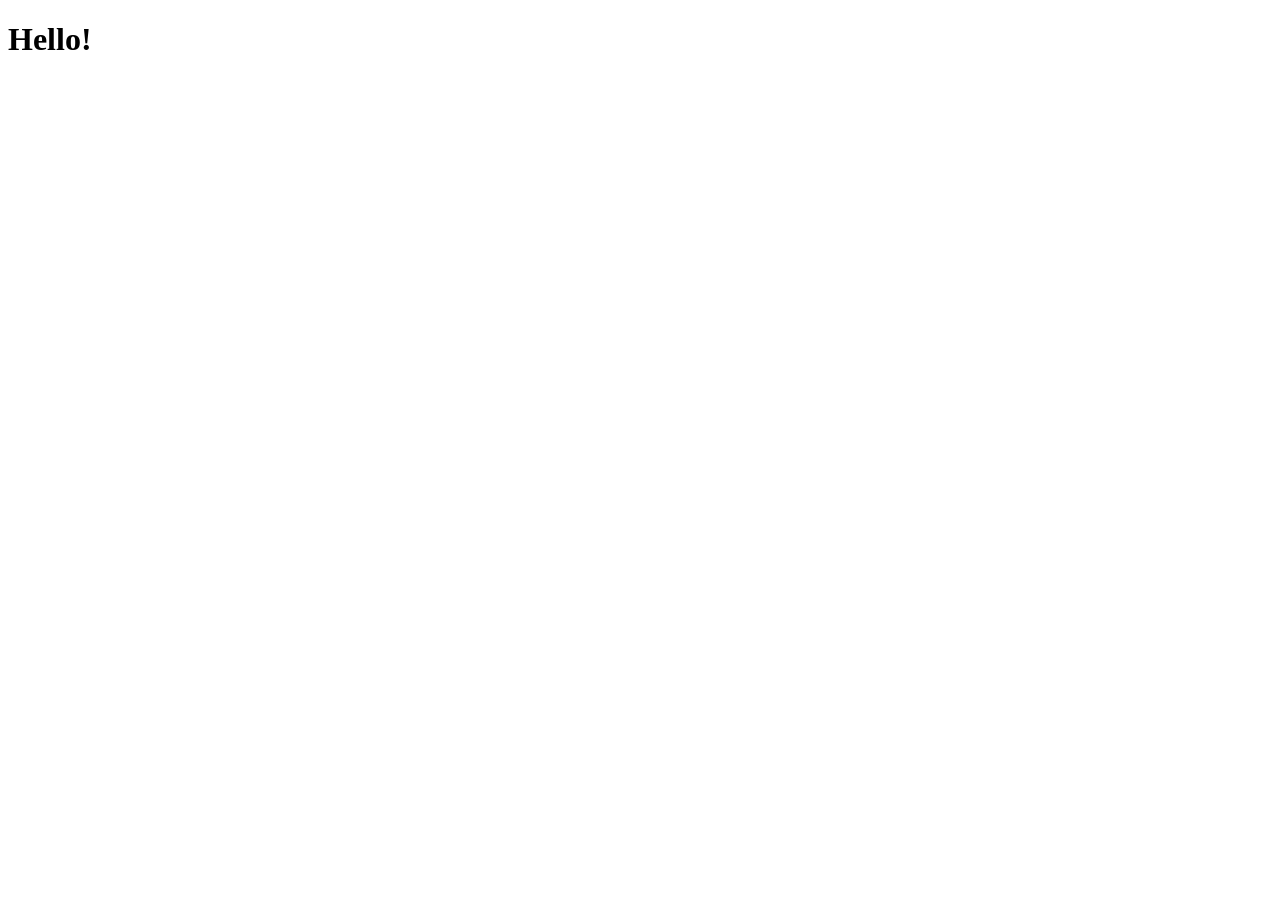
==== index.html @ 4cb87dba "First commit" ====
<!DOCTYPE html>
<html lang="en">
<head>
    <meta charset="UTF-8">
    <meta name="viewport" content="width=<device-width>, initial-scale=1.0">
    <title>Document</title>
</head>
<body>
    <h1>Hello!</h1>
</body>
</html>
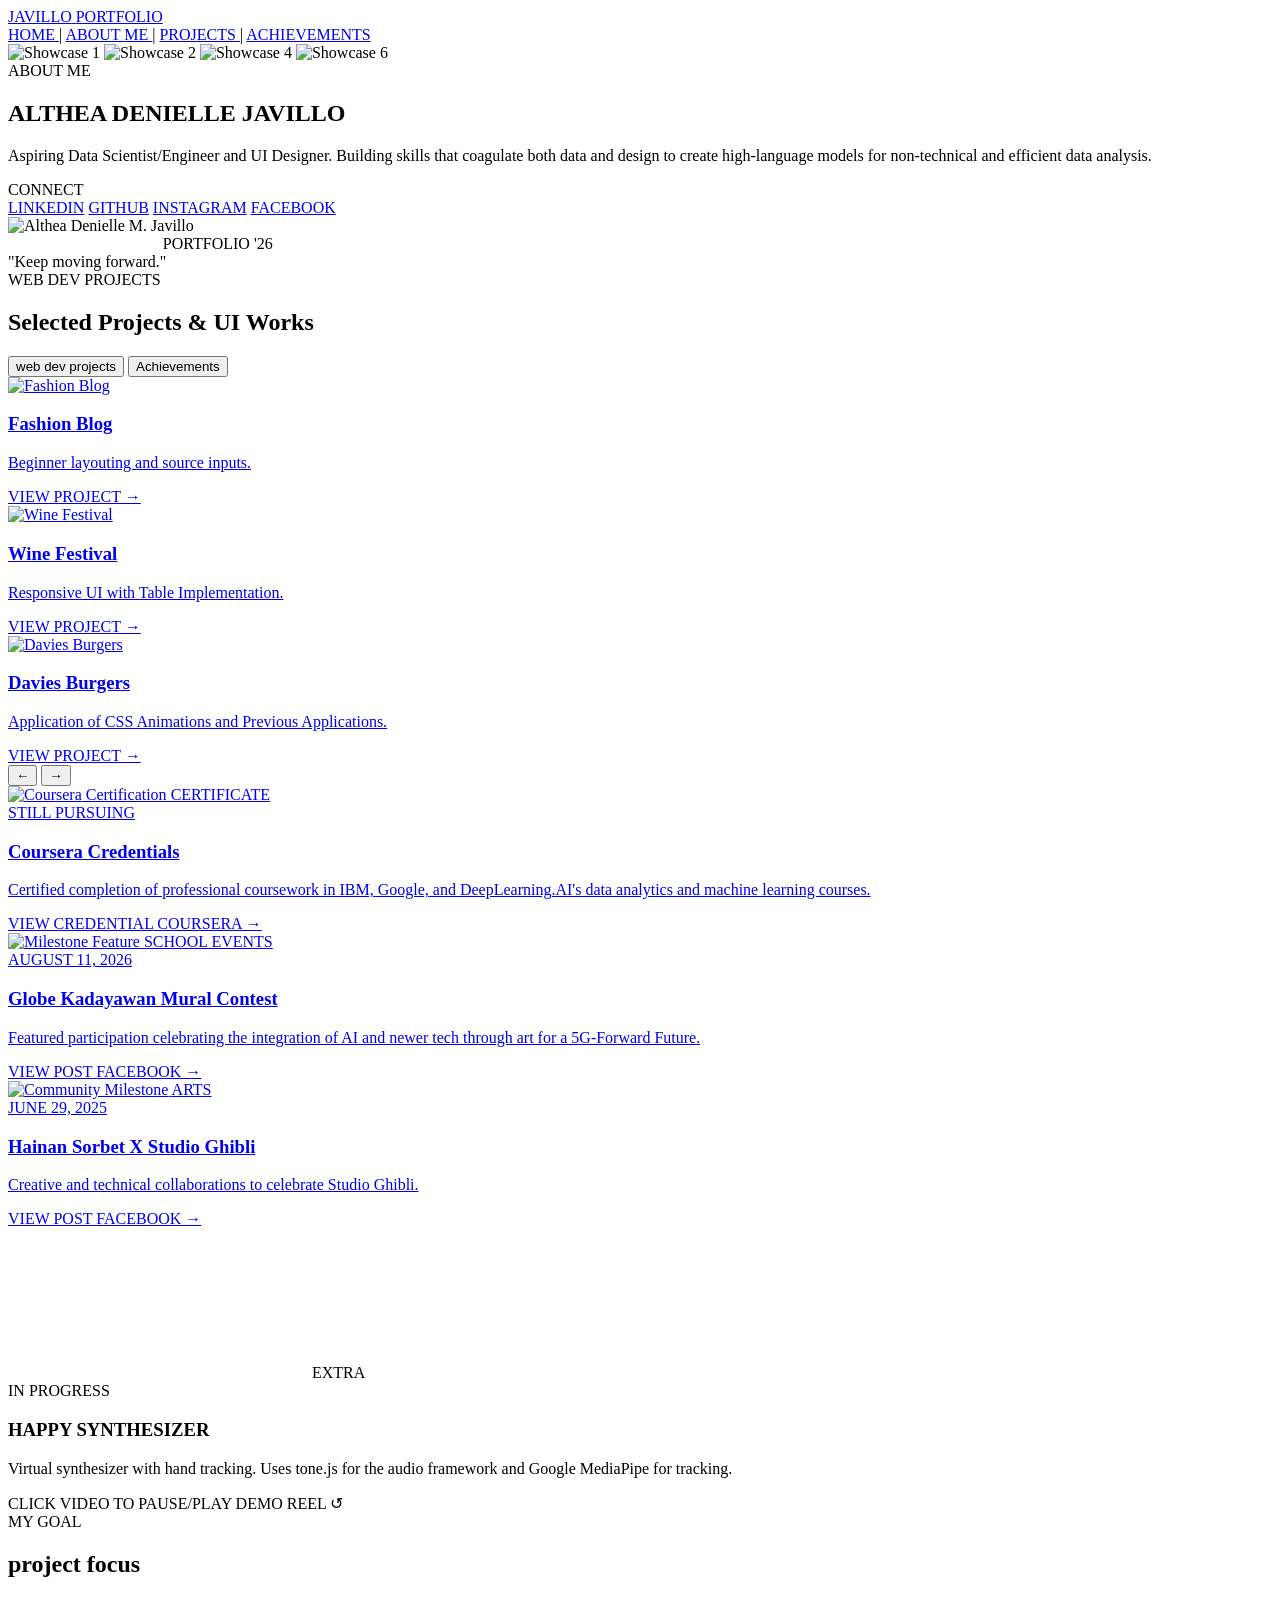
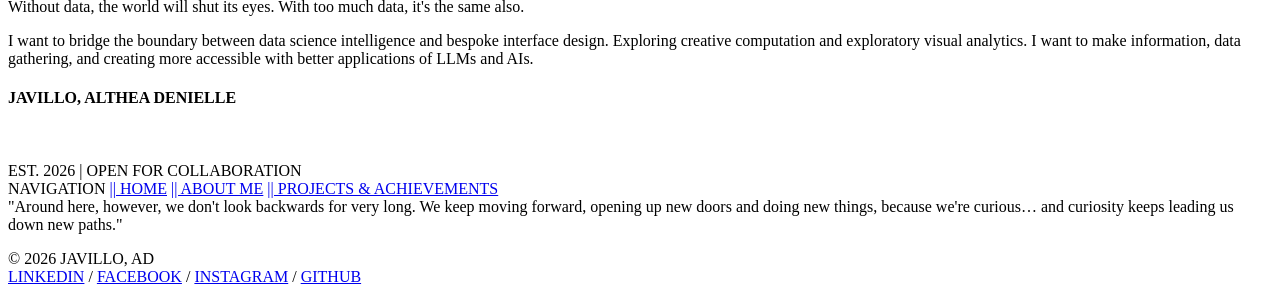
==== commit fb25845a: "Revise index.html for portfolio update Updated the HTML structure and content for the portfolio page" ====
--- a/index.html
+++ b/index.html
@@ -1,11 +1,326 @@
-<!DOCTYPE html>
+<!doctype html>
 <html lang="en">
-<head>
-    <meta charset="UTF-8">
-    <meta name="viewport" content="width=<device-width>, initial-scale=1.0">
-    <title>Document</title>
-</head>
-<body>
-    <h1>Hello!</h1>
-</body>
-</html>+  <head>
+    <meta charset="UTF-8" />
+    <meta name="viewport" content="width=device-width, initial-scale=1.0" />
+    <title>Javillo AD. | Portfolio</title>
+    <meta name="description" content="Portfolio of Althea Denielle M. Javillo — Aspiring Data Scientist and UI Designer." />
+    <link rel="preconnect" href="https://fonts.googleapis.com">
+    <link rel="preconnect" href="https://fonts.gstatic.com" crossorigin>
+    <link href="https://fonts.googleapis.com/css2?family=DM+Mono:wght@400;500&family=Micro+5+Charted&family=Plus+Jakarta+Sans:wght@400;600;700;800&family=Syne:wght@700;800&display=swap" rel="stylesheet">
+    <link rel="stylesheet" href="/style.css">
+  </head>
+  <body>
+    <!-- TOP HEADER -->
+    <header id="mainHeader" class="fixed-top">
+      <div class="header-container">
+        <a id="brandLogoLink" href="#" class="brand-logo" aria-label="Javillo Portfolio">
+          <span>JAVILLO</span>
+          <span class="brand-subtext"> PORTFOLIO </span>
+        </a>
+        <!--LINKS FOR EACH SECTION-->
+        <nav class="nav-pill" aria-label="Main Navigation">
+          <a href="#" class="nav-link-active"> HOME </a>
+          <span class="nav-divider">|</span>
+          <a href="#bentoSection" class="nav-link"> ABOUT ME </a>
+          <span class="nav-divider">|</span>
+          <a id="navProjectsLink" href="#featuredDrop" class="nav-link"> PROJECTS </a>
+          <span class="nav-divider">|</span>
+          <a id="navAchievementsLink" href="#featuredDrop" class="nav-link"> ACHIEVEMENTS </a>
+        </nav>
+      </div>
+    </header>
+
+    <main class="app-main">
+      <!-- FIRST SECTION SCROLL EFFECT -->
+      <section id="heroScrollContainer" class="hero-scroll-base">
+        <div class="sticky-stage">
+          <div class="centered-stage">
+            <div id="heroShoeWrapper" class="hero-shoe-inner">
+              <img src="images/img0.png" alt="Showcase 1" class="hero-shoe-image hero-shoe-image--visible" loading="eager" />
+              <img src="images/img2.jpg" alt="Showcase 2" class="hero-shoe-image hero-shoe-image--hidden" loading="eager" />
+              <img src="images/img4.jpg" alt="Showcase 4" class="hero-shoe-image hero-shoe-image--hidden" loading="eager" />
+              <img src="images/img6.jpg" alt="Showcase 6" class="hero-shoe-image hero-shoe-image--hidden" loading="eager" />
+            </div>
+          </div>
+        </div>
+      </section>
+
+      <!-- ABOUT ME SECTION DETAILS -->
+      <section id="bentoSection" class="section-base">
+        <div class="bento-grid">
+          <div class="bento-column bento-column-bordered">
+            <div class="bento-narrative-card">
+              <div>
+                <div class="bento-header-row">
+                  <span class="subcard-label"> ABOUT ME </span>
+                </div>
+                <h2 class="bento-heading">ALTHEA DENIELLE JAVILLO</h2>
+                <p class="bento-description">
+                  Aspiring Data Scientist/Engineer and UI Designer. Building skills that coagulate both data and design to create high-language models for non-technical and efficient data analysis.
+                </p>
+                <!--LINKS IN HERE-->
+                <div class="social-connect-strip">
+                  <span class="social-connect-label"> CONNECT </span>
+                  <div class="social-connect-buttons">
+                    <a href="https://www.linkedin.com/in/althea-denielle-m-javillo" target="_blank" rel="noopener noreferrer" class="social-btn">LINKEDIN</a>
+                    <a href="https://github.com/ajav-de" target="_blank" rel="noopener noreferrer" class="social-btn">GITHUB</a>
+                    <a href="https://www.instagram.com/aljavillo?igsi=aGx6NTZyOW84b3N4" target="_blank" rel="noopener noreferrer" class="social-btn">INSTAGRAM</a>
+                    <a href="https://www.facebook.com/alt.javillo/" target="_blank" rel="noopener noreferrer" class="social-btn">FACEBOOK</a>
+                  </div>
+                </div>
+              </div>
+            </div>
+          </div>
+          <!-- ABOUT ME SECTION PHOTO -->
+          <div class="bento-column">
+            <div class="editorial-shot">
+              <img src="images/img0.png" alt="Althea Denielle M. Javillo" class="editorial-img" loading="lazy" />
+              <div class="editorial-bottom-strip">
+                <span class="subcard-label" style="color: #fff;">JAVILLO // ARCHIVE</span>
+                <span class="editorial-edition-pill">PORTFOLIO '26</span>
+              </div>
+            </div>
+          </div>
+        </div>
+        <!--quote so that divider is not empty-->
+        <div class="section-footer-bar">
+          <span class="mantra-quote">"Keep moving forward."</span>
+        </div>
+      </section>
+
+      <!-- FEATURES PROJECTS, ACHIEVEMENTS, EXPERIENCES -->
+      <section id="featuredDrop" class="section-featured">
+        <div class="section-inner-container">
+          <div class="section-header-flex">
+            <div>
+              <span id="releaseBadge" class="subcard-label"> WEB DEV PROJECTS </span>
+              <h2 id="releaseHeading" class="section-title">Selected Projects & UI Works</h2>
+            </div>
+            <div class="section-actions-group">
+              <button id="reservePairBtn" class="shop-action-primary" aria-label="Web Dev Projects">web dev projects</button>
+              <button id="achievementsToggleBtn" class="achievements-toggle-btn" aria-label="Achievements">Achievements</button>
+            </div>
+          </div>
+
+          <!-- WEB DEV PROJECT CARDS -->
+           <!--FASHION BLOG-->
+          <div id="colorwaysDeck" class="product-cards-grid">
+            <a href="https://ajav-de.github.io/Activity/Fashion/fashionblog.html" target="_blank" rel="noopener noreferrer" class="product-card" aria-label="Fashion Blog">
+              <div class="product-media-box">
+                <img src="images/fashion.png" onerror="this.onerror=null;this.src='images/fashion.png'" alt="Fashion Blog" class="product-img" loading="lazy" />
+              </div>
+              <div class="product-info-flex">
+                <div>
+                  <h3 class="product-title">Fashion Blog</h3>
+                  <p class="product-meta">Beginner layouting and source inputs.</p>
+                </div>
+                <div class="product-price-box">
+                  <span class="price-member">VIEW PROJECT →</span>
+                </div>
+              </div>
+            </a>
+            <!--WINEFES-->
+            <a href="https://ajav-de.github.io/1.2-WineFes/" target="_blank" rel="noopener noreferrer" class="product-card" aria-label="Wine Festival">
+              <div class="product-media-box">
+                <img src="images/winefes.png" onerror="this.onerror=null;this.src='images/winefes.png'" alt="Wine Festival" class="product-img" loading="lazy" />
+              </div>
+              <div class="product-info-flex">
+                <div>
+                  <h3 class="product-title">Wine Festival</h3>
+                  <p class="product-meta">Responsive UI with Table Implementation.</p>
+                </div>
+                <div class="product-price-box">
+                  <span class="price-member">VIEW PROJECT →</span>
+                </div>
+              </div>
+            </a>
+            <!--DAVIES BURGERS-->
+            <a href="https://ajav-de.github.io/DaviesBurgers/" target="_blank" rel="noopener noreferrer" class="product-card" aria-label="Davies Burgers">
+              <div class="product-media-box">
+                <img src="images/burgers.png" onerror="this.onerror=null;this.src='/3.png'" alt="Davies Burgers" class="product-img" loading="lazy" />
+              </div>
+              <div class="product-info-flex">
+                <div>
+                  <h3 class="product-title">Davies Burgers</h3>
+                  <p class="product-meta">Application of CSS Animations and Previous Applications.</p>
+                </div>
+                <div class="product-price-box">
+                  <span class="price-member">VIEW PROJECT →</span>
+                </div>
+              </div>
+            </a>
+          </div>
+
+          <!-- ACHIEVEMENTS AND EXPERIENCES -->
+          <div id="achievementsDeck" class="achievements-deck-container hidden">
+            <!--ARROWHEAD PREVIOUS-->
+            <button id="achievePrevBtn" class="carousel-nav-btn carousel-prev-btn" aria-label="Previous">
+              ←
+            </button> 
+            <!--ARROWHEAD NEXT-->
+            <button id="achieveNextBtn" class="carousel-nav-btn carousel-next-btn" aria-label="Next">
+              →
+            </button>
+
+            <div class="achievements-viewport">
+              <div id="achievementsTrack" class="achievements-track">
+                
+                <!-- COURSERA NOTE: FIND ONLINE UPLOADER AND GET LINK TO UPLOAD MORE CERTS INSTEAD OF ONE-->
+                <a href="https://coursera.org/share/fabe6fddd33e7663065924f60509133e" target="_blank" rel="noopener noreferrer" class="achievement-card" aria-label="Coursera Certification">
+                  <div class="achievement-media">
+                    <img src="images/certificates.png" onerror="this.onerror=null;this.src='images/certificates.png'" alt="Coursera Certification" loading="lazy" />
+                    <span class="achievement-badge">CERTIFICATE</span>
+                  </div>
+                  <div class="achievement-details">
+                    <div class="achievement-meta-row">
+                      <span>STILL PURSUING</span>
+                    </div>
+                    <h3 class="achievement-title">Coursera Credentials</h3>
+                    <p class="achievement-desc">Certified completion of professional coursework in IBM, Google, and DeepLearning.AI's data analytics and machine learning courses.</p>
+                  </div>
+                  <div class="achievement-footer-flex">
+                    <span>VIEW CREDENTIAL</span>
+                    <span>COURSERA →</span>
+                  </div>
+                </a>
+
+                <!-- GLOBE KADAYAWAN EVENT -->
+                <a href="https://www.facebook.com/20531316728/posts/10154009990506729/" target="_blank" rel="noopener noreferrer" class="achievement-card" aria-label="Facebook Recognition Post">
+                  <div class="achievement-media">
+                    <img src="images/globe.jpg" onerror="this.onerror=null;this.src='images/globe.jpg'" alt="Milestone Feature" loading="lazy" />
+                    <span class="achievement-badge">SCHOOL EVENTS</span>
+                  </div>
+                  <div class="achievement-details">
+                    <div class="achievement-meta-row">
+                      <span>AUGUST 11, 2026</span>
+                    </div>
+                    <h3 class="achievement-title">Globe Kadayawan Mural Contest</h3>
+                    <p class="achievement-desc">Featured participation celebrating the integration of AI and newer tech through art for a 5G-Forward Future.</p>
+                  </div>
+                  <div class="achievement-footer-flex">
+                    <span>VIEW POST</span>
+                    <span>FACEBOOK →</span>
+                  </div>
+                </a>
+
+                <!-- EXTERNAL ORGS -->
+                <a href="https://www.facebook.com/20531316728/posts/10154009990506729/" target="_blank" rel="noopener noreferrer" class="achievement-card" aria-label="Facebook Milestone Event">
+                  <div class="achievement-media">
+                    <img src="images/club.jpg" onerror="this.onerror=null;this.src='images/club.jpg'" alt="Community Milestone" loading="lazy" />
+                    <span class="achievement-badge">ARTS</span>
+                  </div>
+                  <div class="achievement-details">
+                    <div class="achievement-meta-row">
+                      <span>JUNE 29, 2025</span>
+                    </div>
+                    <h3 class="achievement-title">Hainan Sorbet X Studio Ghibli</h3>
+                    <p class="achievement-desc">Creative and technical collaborations to celebrate Studio Ghibli.</p>
+                  </div>
+                  <div class="achievement-footer-flex">
+                    <span>VIEW POST</span>
+                    <span>FACEBOOK →</span>
+                  </div>
+                </a>
+
+                <!-- HAPPY SYNTHESIZER NO LINK ONLY VIDEO LOOP -->
+                <div class="achievement-card">
+                  <div class="achievement-media">
+                    <video autoplay loop muted playsinline onclick="this.paused?this.play():this.pause()" title="Click to Pause / Play">
+                      <source src="images/video.mp4" type="video/mp4">
+                    </video>
+                    <span class="achievement-badge">EXTRA</span>
+                  </div>
+                  <div class="achievement-details">
+                    <div class="achievement-meta-row">
+                      <span>IN PROGRESS</span>
+                    </div>
+                    <h3 class="achievement-title">HAPPY SYNTHESIZER</h3>
+                    <p class="achievement-desc">Virtual synthesizer with hand tracking. Uses tone.js for the audio framework and Google MediaPipe for tracking.</p>
+                  </div>
+                  <div class="achievement-footer-flex">
+                    <span>CLICK VIDEO TO PAUSE/PLAY</span>
+                    <span>DEMO REEL ↺</span>
+                  </div>
+                </div>
+
+              </div>
+            </div>
+
+            <div id="achieveDots" class="carousel-dots-wrap" aria-hidden="true"></div>
+          </div>
+        </div>
+      </section>
+
+      <!-- WHAT'S MY GOAL? -->
+      <section id="storySection" class="section-story">
+        <div class="story-grid">
+          <div>
+            <span class="subcard-label"> MY GOAL </span>
+            <h2 class="story-title">project focus</h2>
+          </div>
+          <div class="story-content">
+            <p>
+                Without data, the world will shut its eyes. With too much data, it's the same also.
+
+            </p>
+            <p>
+                I want to bridge the boundary between data science intelligence and bespoke interface design. Exploring creative computation and exploratory visual analytics. I want to make information, data gathering, and creating more accessible with better applications of LLMs and AIs.
+            </p>
+          </div>
+        </div>
+      </section>
+
+      <!-- FOOTER GRADIENT HUZZAH -->
+      <div class="pre-footer-gradient-wrap" aria-hidden="true">
+        <div id="footerGradientGlow" class="pre-footer-gradient-glow">
+          <div class="pre-footer-ambient-beams"></div>
+        </div>
+      </div>
+    </main>
+
+    <!-- FOOTER HUZZAH -->
+    <footer id="footerSection" class="footer-base">
+      <div class="footer-inner-container">
+        <div class="footer-middle-columns">
+          <div class="footer-col">
+            <h4 class="footer-brand-heading">JAVILLO, ALTHEA DENIELLE</h4>
+            <p class="subcard-text" style="color: rgba(255, 255, 255, 0.85);">
+              Data Science & UI Architecture Explorer
+            </p>
+            <span class="footer-col-label">EST. 2026 | OPEN FOR COLLABORATION</span>
+          </div>
+
+          <div class="footer-col">
+            <span class="footer-col-label"> NAVIGATION </span>
+            <a href="#" class="footer-nav-link">|| HOME</a>
+            <a href="#bentoSection" class="footer-nav-link">|| ABOUT ME</a>
+            <a href="#featuredDrop" class="footer-nav-link">|| PROJECTS & ACHIEVEMENTS</a>
+          </div>
+
+          <div class="footer-col">
+            <span class="footer-col-label">"Around here, however, we don't look backwards for very long. We keep moving forward, opening up new doors and doing new things, because we're curious… and curiosity keeps leading us down new paths."</span>
+            <p class="subcard-text" style="color: rgba(255, 255, 255, 0.85);">
+            </p>
+          </div>
+        </div>
+
+        <div class="footer-bottom-flex">
+          <div>© 2026 JAVILLO, AD</div>
+          <div class="footer-social-links">
+            <a href="https://www.linkedin.com/in/althea-denielle-m-javillo" target="_blank" rel="noopener noreferrer">LINKEDIN</a>
+            <span>/</span>
+            <a href="https://www.facebook.com/alt.javillo/" target="_blank" rel="noopener noreferrer">FACEBOOK</a>
+            <span>/</span>
+            <a href="https://www.instagram.com/aljavillo?igsi=aGx6NTZyOW84b3N4" target="_blank" rel="noopener noreferrer">INSTAGRAM</a>
+            <span>/</span>
+            <a href="https://github.com/ajav-de" target="_blank" rel="noopener noreferrer">GITHUB</a>
+          </div>
+        </div>
+      </div>
+    </footer>
+
+    <div id="globalToast" class="toast-hidden" role="status" aria-live="polite"></div>
+    <script type="module" src="/main.js"></script>
+  </body>
+</html>
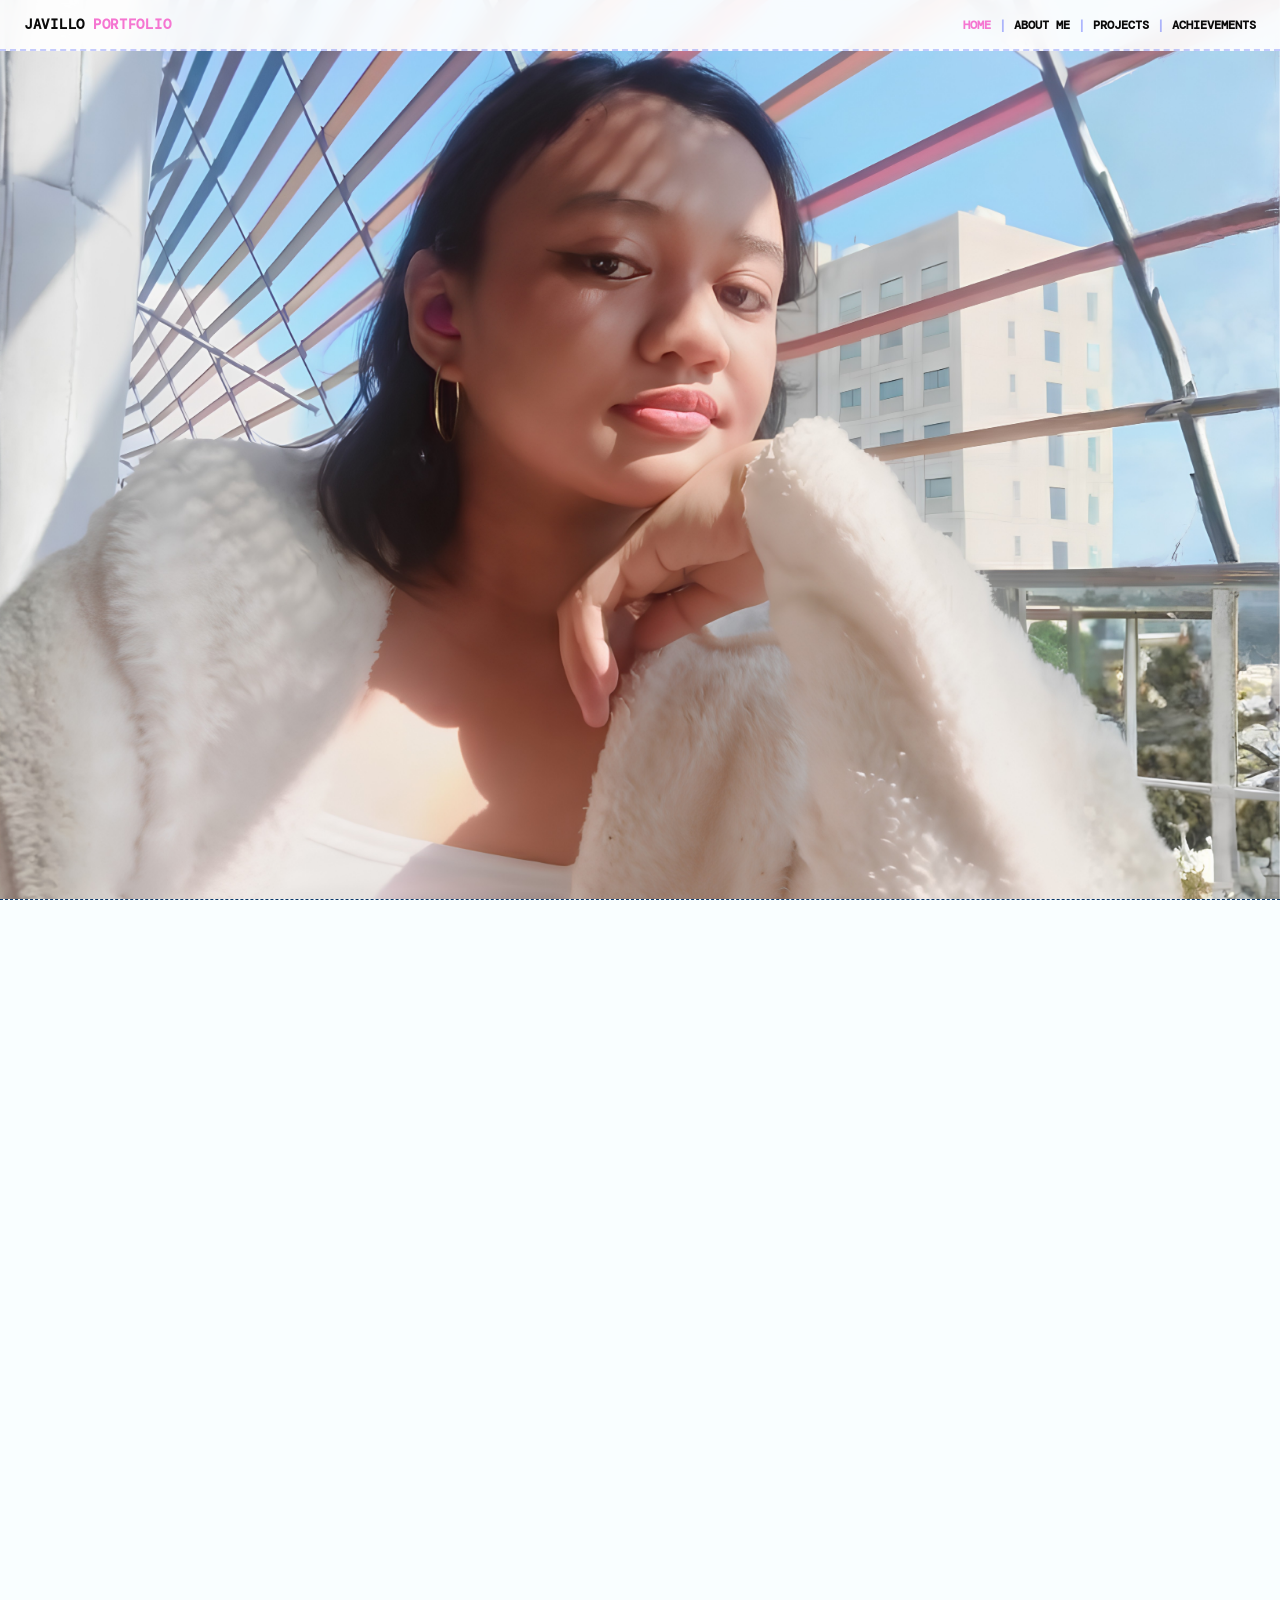
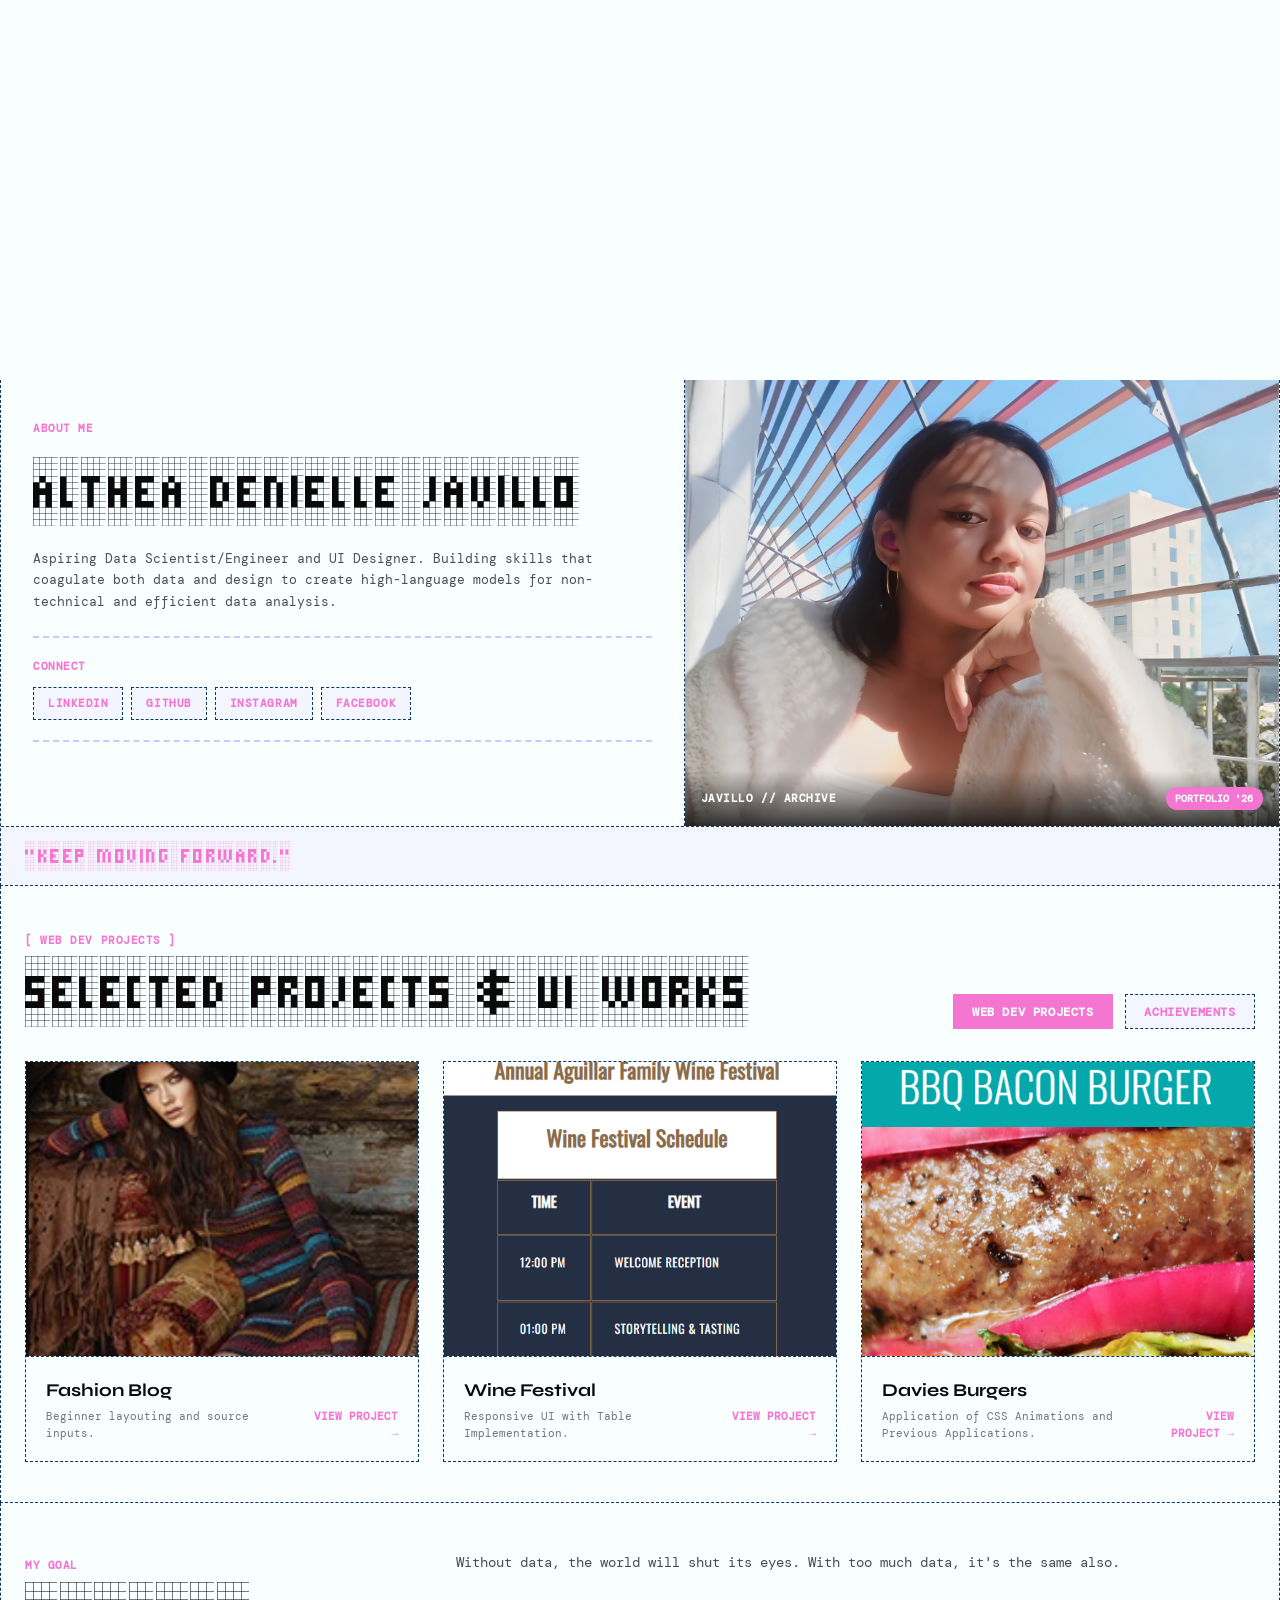
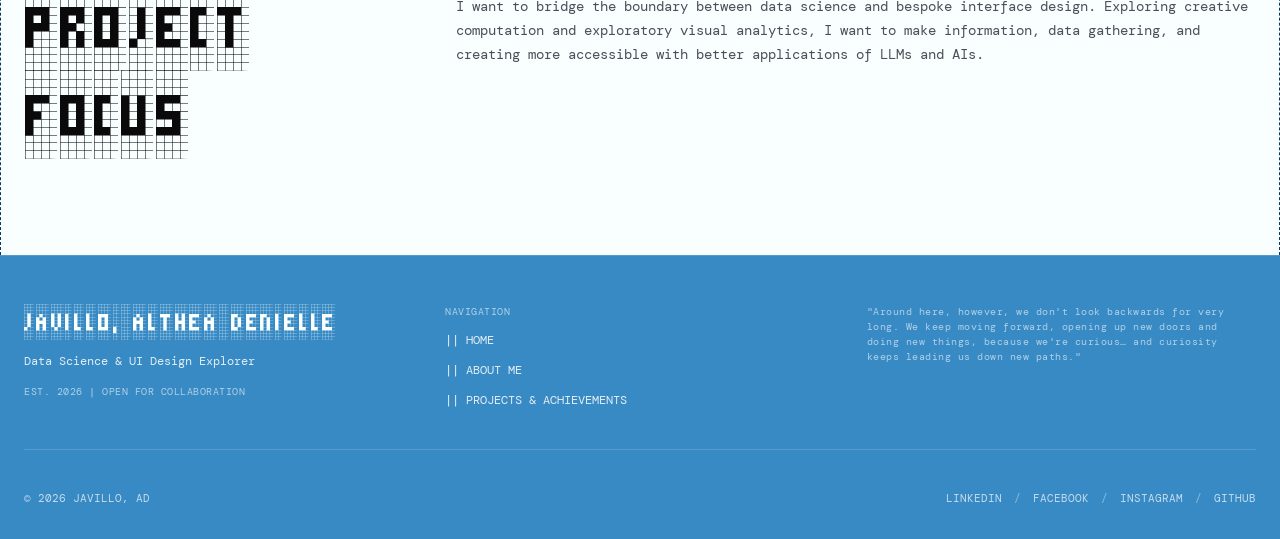
==== commit bb4f5dc0: "Update text in index.html for clarity and consistency" ====
--- a/index.html
+++ b/index.html
@@ -262,10 +262,9 @@
           <div class="story-content">
             <p>
                 Without data, the world will shut its eyes. With too much data, it's the same also.
-
             </p>
             <p>
-                I want to bridge the boundary between data science intelligence and bespoke interface design. Exploring creative computation and exploratory visual analytics. I want to make information, data gathering, and creating more accessible with better applications of LLMs and AIs.
+                I want to bridge the boundary between data science and bespoke interface design. Exploring creative computation and exploratory visual analytics, I want to make information, data gathering, and creating more accessible with better applications of LLMs and AIs.
             </p>
           </div>
         </div>
@@ -286,7 +285,7 @@
           <div class="footer-col">
             <h4 class="footer-brand-heading">JAVILLO, ALTHEA DENIELLE</h4>
             <p class="subcard-text" style="color: rgba(255, 255, 255, 0.85);">
-              Data Science & UI Architecture Explorer
+              Data Science & UI Design Explorer
             </p>
             <span class="footer-col-label">EST. 2026 | OPEN FOR COLLABORATION</span>
           </div>
--- a/style.css
+++ b/style.css
@@ -0,0 +1,941 @@
+@import url('https://fonts.googleapis.com/css2?family=Micro+5+Charted&display=swap');
+
+/*some colors i will have to rename*/
+:root {
+  --blue: #f576d1;
+  --blue-dark: #1575b9d7;
+  --blue-light: #f4f6ff;
+  --blue-glow: #742bfb;
+  --black: #0a0a0a;
+  --white: #f9feff;
+  --gray-100: #f8f9fa;
+  --gray-200: #e9ecef;
+  --gray-600: #6c757d;
+  --gray-700: #495057;
+  --border-dashed: 1px dashed #093768;
+  --border-dashed-muted: 2px dashed rgba(31, 53, 249, 0.25);
+  --font-sans: 'Plus Jakarta Sans', system-ui, -apple-system, sans-serif;
+  --font-mono: 'DM Mono', monospace;
+  --font-display: 'Syne', sans-serif;
+  --font-charted: 'Micro 5 Charted', sans-serif;
+}
+
+*, *::before, *::after {
+  box-sizing: border-box;
+  margin: 0;
+  padding: 0;
+}
+
+html {
+  scroll-behavior: smooth;
+  font-size: 16px;
+  background-color: var(--white);
+  color: var(--black);
+  font-family: var(--font-sans);
+}
+
+body {
+  overflow-x: hidden;
+  line-height: 1.5;
+  background-color: var(--white);
+}
+
+img, video {
+  max-width: 100%;
+  display: block;
+}
+
+a {
+  color: inherit;
+  text-decoration: none;
+}
+
+/* HEADERRRRRR */
+.fixed-top {
+  position: fixed;
+  top: 0;
+  left: 0;
+  width: 100%;
+  z-index: 50;
+  transition: all 0.3s ease;
+  background: rgba(255, 255, 255, 0.92);
+  backdrop-filter: blur(10px);
+  border-bottom: var(--border-dashed-muted);
+}
+
+.header-scrolled {
+  box-shadow: 0 4px 20px rgba(31, 53, 249, 0.08);
+}
+
+.header-container {
+  max-width: 1400px;
+  margin: 0 auto;
+  padding: 0.875rem 1.5rem;
+  display: flex;
+  justify-content: space-between;
+  align-items: center;
+}
+
+.brand-logo {
+  display: flex;
+  align-items: center;
+  gap: 0.5rem;
+  font-family: var(--font-mono);
+  font-weight: 700;
+  font-size: 0.875rem;
+  letter-spacing: 0.05em;
+  color: var(--black);
+}
+
+.brand-subtext {
+  color: var(--blue);
+}
+
+.nav-pill {
+  display: flex;
+  align-items: center;
+  gap: 0.5rem;
+  font-family: var(--font-mono);
+  font-size: 0.75rem;
+  font-weight: 600;
+  background: transparent;
+  padding: 0;
+  border-radius: 0;
+  border: none;
+}
+
+.nav-link, .nav-link-active {
+  transition: color 0.2s;
+}
+
+.nav-link:hover, .nav-link-active {
+  color: var(--blue);
+}
+
+.nav-divider {
+  color: rgba(31, 53, 249, 0.35);
+}
+
+/* SCROLL MAIN SECTION */
+.hero-scroll-base {
+  height: 220vh;
+  position: relative;
+  background: var(--white);
+  width: 100%;
+}
+
+.sticky-stage {
+  position: sticky;
+  top: 0;
+  height: 100vh;
+  width: 100%;
+  display: flex;
+  align-items: center;
+  justify-content: center;
+  overflow: hidden;
+  border-bottom: var(--border-dashed);
+}
+
+.centered-stage {
+  position: relative;
+  width: 100%;
+  max-width: 100%;
+  height: 100%;
+  display: flex;
+  align-items: center;
+  justify-content: center;
+}
+
+.hero-shoe-inner {
+  position: relative;
+  width: 100%;
+  height: 100%;
+  transition: transform 0.1s ease-out;
+}
+
+.hero-shoe-image {
+  position: absolute;
+  inset: 0;
+  width: 100%;
+  height: 100%;
+  object-fit: cover;
+  object-position: center;
+  transition: opacity 0.15s ease-out;
+  pointer-events: none;
+}
+
+.hero-shoe-image--visible { opacity: 1; visibility: visible; }
+.hero-shoe-image--hidden { opacity: 0; visibility: hidden; }
+
+/* ABOUT ME SECTION */
+.section-base {
+  max-width: 1400px;
+  margin: 0 auto;
+  border-left: var(--border-dashed);
+  border-right: var(--border-dashed);
+  border-bottom: var(--border-dashed);
+}
+
+.bento-grid {
+  display: flex;
+  flex-direction: column;
+}
+
+@media (min-width: 768px) {
+  .bento-grid {
+    display: grid;
+    grid-template-columns: 1.15fr 1fr;
+  }
+}
+
+.bento-column {
+  position: relative;
+}
+
+.bento-column-bordered {
+  border-bottom: var(--border-dashed);
+}
+
+@media (min-width: 768px) {
+  .bento-column-bordered {
+    border-bottom: none;
+    border-right: var(--border-dashed);
+  }
+}
+
+.bento-narrative-card {
+  padding: 2.5rem 2rem;
+  height: 100%;
+  display: flex;
+  flex-direction: column;
+  justify-content: space-between;
+  gap: 2rem;
+  background: var(--white);
+}
+
+.bento-header-row {
+  display: flex;
+  justify-content: space-between;
+  align-items: center;
+  margin-bottom: 1.25rem;
+}
+
+.subcard-label {
+  font-family: var(--font-mono);
+  font-size: 0.6875rem;
+  font-weight: 700;
+  color: var(--blue);
+  letter-spacing: 0.05em;
+  text-transform: uppercase;
+}
+
+.subcard-meta {
+  font-family: var(--font-mono);
+  font-size: 0.6875rem;
+  color: var(--gray-600);
+}
+
+.bento-heading {
+  font-family: var(--font-charted);
+  font-size: clamp(2.75rem, 6vw, 4.25rem);
+  font-weight: 400;
+  line-height: 1.05;
+  margin-bottom: 1.25rem;
+  color: var(--black);
+  text-transform: uppercase;
+  letter-spacing: 0.03em;
+}
+
+.bento-description {
+  font-family: var(--font-mono);
+  font-size: 0.8125rem;
+  color: var(--gray-700);
+  line-height: 1.65;
+  margin-bottom: 1.5rem;
+}
+
+.social-connect-strip {
+  display: flex;
+  flex-direction: column;
+  gap: 0.75rem;
+  padding: 1.25rem 0;
+  border-top: var(--border-dashed-muted);
+  border-bottom: var(--border-dashed-muted);
+}
+
+.social-connect-label {
+  font-family: var(--font-mono);
+  font-size: 0.6875rem;
+  font-weight: 700;
+  color: var(--blue);
+  letter-spacing: 0.05em;
+}
+
+.social-connect-buttons {
+  display: flex;
+  flex-wrap: wrap;
+  gap: 0.5rem;
+}
+
+.social-btn {
+  display: inline-flex;
+  align-items: center;
+  justify-content: center;
+  padding: 0.45rem 0.875rem;
+  background: var(--blue-light);
+  border: var(--border-dashed);
+  color: var(--blue);
+  font-family: var(--font-mono);
+  font-size: 0.6875rem;
+  font-weight: 700;
+  letter-spacing: 0.05em;
+  transition: all 0.2s ease;
+}
+
+.social-btn:hover {
+  background: var(--blue);
+  color: var(--white);
+  transform: translateY(-2px);
+  box-shadow: 0 4px 12px rgba(31, 53, 249, 0.25);
+}
+
+.explore-work-link {
+  color: var(--blue);
+  text-decoration: underline;
+}
+
+.editorial-shot {
+  position: relative;
+  height: 100%;
+  min-height: 420px;
+  overflow: hidden;
+  background: var(--blue-light);
+}
+
+.editorial-img {
+  width: 100%;
+  height: 100%;
+  object-fit: cover;
+  display: block;
+}
+
+
+.editorial-bottom-strip {
+  position: absolute;
+  bottom: 0;
+  left: 0;
+  right: 0;
+  padding: 1rem;
+  display: flex;
+  justify-content: space-between;
+  align-items: center;
+  background: linear-gradient(180deg, transparent 0%, rgba(10, 10, 10, 0.8) 100%);
+}
+
+.editorial-edition-pill {
+  font-family: var(--font-mono);
+  font-size: 0.625rem;
+  font-weight: 700;
+  background: var(--blue);
+  color: var(--white);
+  padding: 0.25rem 0.6rem;
+  border-radius: 9999px;
+}
+
+.section-footer-bar {
+  display: flex;
+  flex-wrap: wrap;
+  justify-content: space-between;
+  align-items: center;
+  padding: 0.875rem 1.5rem;
+  background: var(--blue-light);
+  border-top: var(--border-dashed);
+  font-family: var(--font-mono);
+  font-size: 0.6875rem;
+  color: var(--gray-600);
+  gap: 0.5rem;
+}
+
+.mantra-quote {
+  font-family: var(--font-charted);
+  font-size: 1.875rem;
+  font-weight: 400;
+  color: var(--blue);
+  letter-spacing: 0.05em;
+  text-transform: uppercase;
+  line-height: 1;
+}
+
+/* PROJECTS AND ACHIEVEMENTS AND EXPERIENCES */
+.section-featured {
+  max-width: 1400px;
+  margin: 0 auto;
+  border-left: var(--border-dashed);
+  border-right: var(--border-dashed);
+  border-bottom: var(--border-dashed);
+  padding: 2.5rem 1.5rem;
+}
+
+.section-inner-container {
+  max-width: 100%;
+}
+
+.section-header-flex {
+  display: flex;
+  flex-direction: column;
+  gap: 1.25rem;
+  margin-bottom: 2rem;
+}
+
+@media (min-width: 640px) {
+  .section-header-flex {
+    flex-direction: row;
+    justify-content: space-between;
+    align-items: flex-end;
+  }
+}
+
+.section-title {
+  font-family: var(--font-charted);
+  font-size: clamp(2.75rem, 5.5vw, 4.5rem);
+  font-weight: 400;
+  text-transform: uppercase;
+  color: var(--black);
+  line-height: 1.05;
+  letter-spacing: 0.03em;
+  margin-top: 0.35rem;
+}
+
+.section-actions-group {
+  display: flex;
+  align-items: center;
+  gap: 0.75rem;
+}
+
+.shop-action-primary, .achievements-toggle-btn {
+  padding: 0.55rem 1.15rem;
+  font-family: var(--font-mono);
+  font-size: 0.75rem;
+  font-weight: 700;
+  text-transform: uppercase;
+  letter-spacing: 0.05em;
+  cursor: pointer;
+  transition: all 0.2s ease;
+}
+
+.shop-action-primary {
+  background: var(--blue);
+  color: var(--white);
+  border: 1px solid var(--blue);
+}
+
+.shop-action-primary.inactive {
+  background: var(--blue-light);
+  color: var(--blue);
+  border: var(--border-dashed);
+}
+
+.shop-action-primary.inactive:hover,
+.shop-action-primary.active {
+  background: var(--blue);
+  color: var(--white);
+  border-style: solid;
+}
+
+.achievements-toggle-btn {
+  background: var(--blue-light);
+  color: var(--blue);
+  border: var(--border-dashed);
+}
+
+.achievements-toggle-btn:hover,
+.achievements-toggle-btn.active {
+  background: var(--blue);
+  color: var(--white);
+  border: 1px solid var(--blue);
+}
+
+/* Projects Cards Grid */
+.product-cards-grid {
+  display: grid;
+  grid-template-columns: 1fr;
+  gap: 1.5rem;
+}
+
+@media (min-width: 640px) {
+  .product-cards-grid {
+    grid-template-columns: repeat(2, 1fr);
+  }
+}
+
+@media (min-width: 1024px) {
+  .product-cards-grid {
+    grid-template-columns: repeat(3, 1fr);
+  }
+}
+
+.product-card {
+  display: flex;
+  flex-direction: column;
+  background: var(--white);
+  border: var(--border-dashed);
+  overflow: hidden;
+  transition: transform 0.2s ease, box-shadow 0.2s ease;
+}
+
+.product-card:hover {
+  transform: translateY(-4px);
+  box-shadow: 0 8px 24px rgba(31, 53, 249, 0.12);
+}
+
+.product-media-box {
+  width: 100%;
+  aspect-ratio: 4 / 3;
+  background: var(--blue-light);
+  overflow: hidden;
+}
+
+.product-img {
+  width: 100%;
+  height: 100%;
+  object-fit: cover;
+  transition: transform 0.3s ease;
+}
+
+.product-card:hover .product-img {
+  transform: scale(1.04);
+}
+
+.product-info-flex {
+  padding: 1.25rem;
+  display: flex;
+  justify-content: space-between;
+  align-items: flex-end;
+  border-top: var(--border-dashed);
+  gap: 0.75rem;
+}
+
+.product-title {
+  font-family: var(--font-display);
+  font-size: 1.125rem;
+  font-weight: 700;
+  margin-bottom: 0.25rem;
+}
+
+.product-meta {
+  font-family: var(--font-mono);
+  font-size: 0.6875rem;
+  color: var(--gray-600);
+}
+
+.product-price-box {
+  text-align: right;
+  display: flex;
+  flex-direction: column;
+  gap: 0.2rem;
+}
+
+.price-member {
+  font-family: var(--font-mono);
+  font-weight: 700;
+  font-size: 0.6875rem;
+  color: var(--blue);
+}
+
+/* ACHIEVEMENTS CARDS */
+.achievements-deck-container {
+  position: relative;
+  padding: 0 1rem;
+}
+
+.achievements-deck-container.hidden {
+  display: none;
+}
+
+.carousel-nav-btn {
+  position: absolute;
+  top: 40%;
+  transform: translateY(-50%);
+  width: 2.75rem;
+  height: 2.75rem;
+  background: var(--white);
+  border: var(--border-dashed);
+  color: var(--blue);
+  display: flex;
+  align-items: center;
+  justify-content: center;
+  cursor: pointer;
+  z-index: 10;
+  transition: all 0.2s ease;
+}
+
+.carousel-nav-btn:hover {
+  background: var(--blue);
+  color: var(--white);
+}
+
+.carousel-prev-btn { left: -0.5rem; }
+.carousel-next-btn { right: -0.5rem; }
+
+.achievements-viewport {
+  overflow: hidden;
+  width: 100%;
+}
+
+.achievements-track {
+  display: flex;
+  gap: 1.5rem;
+  transition: transform 0.4s cubic-bezier(0.16, 1, 0.3, 1);
+  cursor: grab;
+}
+
+.achievements-track:active {
+  cursor: grabbing;
+}
+
+.achievement-card {
+  flex: 0 0 100%;
+  background: var(--white);
+  border: var(--border-dashed);
+  overflow: hidden;
+  display: flex;
+  flex-direction: column;
+  transition: transform 0.2s ease, box-shadow 0.2s ease;
+  text-decoration: none;
+  color: inherit;
+}
+
+.achievement-card:hover {
+  transform: translateY(-4px);
+  box-shadow: 0 8px 24px rgba(31, 53, 249, 0.12);
+}
+
+@media (min-width: 640px) {
+  .achievement-card {
+    flex: 0 0 calc((100% - 1.5rem) / 2);
+  }
+}
+
+@media (min-width: 1024px) {
+  .achievement-card {
+    flex: 0 0 calc((100% - 3rem) / 3);
+  }
+}
+
+.achievement-media {
+  position: relative;
+  width: 100%;
+  aspect-ratio: 16 / 10;
+  background: var(--blue-light);
+  overflow: hidden;
+}
+
+.achievement-media img,
+.achievement-media video {
+  width: 100%;
+  height: 100%;
+  object-fit: cover;
+  display: block;
+}
+
+.achievement-media video {
+  cursor: pointer;
+}
+
+.achievement-badge {
+  position: absolute;
+  top: 0.75rem;
+  right: 0.75rem;
+  background: var(--blue);
+  color: var(--white);
+  font-family: var(--font-mono);
+  font-size: 0.625rem;
+  font-weight: 700;
+  padding: 0.25rem 0.5rem;
+  letter-spacing: 0.05em;
+  z-index: 2;
+}
+
+.achievement-details {
+  padding: 1.25rem;
+  flex: 1;
+  display: flex;
+  flex-direction: column;
+  gap: 0.5rem;
+}
+
+.achievement-meta-row {
+  display: flex;
+  justify-content: space-between;
+  font-family: var(--font-mono);
+  font-size: 0.625rem;
+  color: var(--gray-600);
+}
+
+.achievement-title {
+  font-family: var(--font-display);
+  font-size: 1.0625rem;
+  font-weight: 700;
+  line-height: 1.2;
+}
+
+.achievement-desc {
+  font-family: var(--font-mono);
+  font-size: 0.6875rem;
+  color: var(--gray-700);
+  line-height: 1.5;
+}
+
+.achievement-footer-flex {
+  padding: 0.875rem 1.25rem;
+  background: var(--blue-light);
+  border-top: var(--border-dashed);
+  display: flex;
+  justify-content: space-between;
+  align-items: center;
+  font-family: var(--font-mono);
+  font-size: 0.625rem;
+  font-weight: 700;
+  color: var(--blue);
+}
+
+.carousel-dots-wrap {
+  display: flex;
+  justify-content: center;
+  gap: 0.5rem;
+  margin-top: 1.5rem;
+}
+
+.carousel-dot {
+  width: 0.5rem;
+  height: 0.5rem;
+  border-radius: 9999px;
+  background: var(--gray-200);
+  border: none;
+  cursor: pointer;
+  transition: all 0.2s ease;
+}
+
+.carousel-dot.active {
+  background: var(--blue);
+  width: 1.5rem;
+}
+
+/* EXTRA THE GOAL */
+.section-story {
+  max-width: 1400px;
+  margin: 0 auto;
+  border-left: var(--border-dashed);
+  border-right: var(--border-dashed);
+  padding: 3rem 1.5rem 6rem;
+  background: var(--white);
+}
+
+.story-grid {
+  display: grid;
+  grid-template-columns: 1fr;
+  gap: 2rem;
+}
+
+@media (min-width: 768px) {
+  .story-grid {
+    grid-template-columns: 1fr 2fr;
+  }
+}
+
+.story-title {
+  font-family: var(--font-charted);
+  font-size: clamp(3rem, 7vw, 5.5rem);
+  font-weight: 400;
+  text-transform: uppercase;
+  line-height: 1;
+  letter-spacing: 0.03em;
+  margin-top: 0.5rem;
+}
+
+.story-content {
+  display: flex;
+  flex-direction: column;
+  gap: 1.25rem;
+  font-family: var(--font-mono);
+  font-size: 0.875rem;
+  line-height: 1.7;
+  color: var(--gray-700);
+}
+
+/* GRADIENTS */
+.pre-footer-gradient-wrap {
+  position: relative;
+  height: 380px;
+  margin-top: -380px;
+  overflow: hidden;
+  pointer-events: none;
+  z-index: 25;
+}
+
+.pre-footer-gradient-glow {
+  position: absolute;
+  inset: 0;
+  background: linear-gradient(180deg, 
+    rgba(22, 36, 181, 0) 0%, 
+    rgba(31, 53, 249, 0.06) 20%, 
+    rgba(31, 122, 249, 0.65) 45%, 
+    rgba(19, 106, 164, 0.85) 100%, 
+    var(--blue-dark) 100%
+  );
+  opacity: 0;
+  transform: translateY(20px);
+  transition: opacity 0.4s ease-out, transform 0.4s cubic-bezier(0.16, 1, 0.3, 1);
+}
+
+.pre-footer-gradient-glow.glow-active {
+  opacity: 1;
+  transform: translateY(0);
+}
+
+.pre-footer-ambient-beams {
+  position: absolute;
+  inset: -30% -20% -10% -20%;
+  background: radial-gradient(ellipse at 50% 100%, rgba(12, 82, 129, 0.85) 0%, rgba(31, 176, 249, 0.45) 40%, rgba(31, 53, 249, 0.1) 70%, transparent 85%);
+  filter: blur(45px);
+  opacity: 0;
+  transition: opacity 0.5s ease;
+}
+
+.pre-footer-gradient-glow.glow-active .pre-footer-ambient-beams {
+  opacity: 0.9;
+  animation: beamShimmer 6s ease infinite alternate;
+}
+
+@keyframes beamShimmer {
+  0% { transform: scale(1) translateY(0); }
+  100% { transform: scale(1.08) translateY(-10px); }
+}
+
+/* FOOTER */
+.footer-base {
+  background: var(--blue-dark);
+  color: var(--white);
+  position: relative;
+  z-index: 30;
+  border-top: 1px solid rgba(255, 255, 255, 0.15);
+}
+
+.footer-inner-container {
+  max-width: 1400px;
+  margin: 0 auto;
+  padding: 3rem 1.5rem 2rem;
+}
+
+.footer-middle-columns {
+  display: grid;
+  grid-template-columns: 1fr;
+  gap: 2rem;
+  margin-bottom: 2.5rem;
+  padding-bottom: 2.5rem;
+  border-bottom: 1px solid rgba(255, 255, 255, 0.15);
+}
+
+@media (min-width: 768px) {
+  .footer-middle-columns {
+    grid-template-columns: repeat(3, 1fr);
+  }
+}
+
+.footer-col {
+  display: flex;
+  flex-direction: column;
+  gap: 0.75rem;
+}
+
+.footer-brand-heading {
+  font-family: var(--font-charted);
+  font-size: 2.25rem;
+  font-weight: 400;
+  letter-spacing: 0.05em;
+  line-height: 1;
+}
+
+.subcard-text {
+  font-family: var(--font-mono);
+  font-size: 0.75rem;
+  line-height: 1.6;
+}
+
+.footer-col-label {
+  font-family: var(--font-mono);
+  font-size: 0.625rem;
+  color: rgba(255, 255, 255, 0.6);
+  letter-spacing: 0.05em;
+}
+
+.footer-nav-link {
+  font-family: var(--font-mono);
+  font-size: 0.75rem;
+  color: rgba(255, 255, 255, 0.85);
+  transition: color 0.2s;
+}
+
+.footer-nav-link:hover {
+  color: var(--white);
+  text-decoration: underline;
+}
+
+.footer-bottom-flex {
+  display: flex;
+  flex-direction: column;
+  gap: 1rem;
+  font-family: var(--font-mono);
+  font-size: 0.6875rem;
+  color: rgba(255, 255, 255, 0.7);
+}
+
+@media (min-width: 640px) {
+  .footer-bottom-flex {
+    flex-direction: row;
+    justify-content: space-between;
+    align-items: center;
+  }
+}
+
+.footer-social-links {
+  display: flex;
+  align-items: center;
+  gap: 0.75rem;
+}
+
+.footer-social-links a:hover {
+  color: var(--white);
+  text-decoration: underline;
+}
+
+.footer-social-links span {
+  color: rgba(255, 255, 255, 0.4);
+}
+
+/* ADDITIONAL :POPUPS */
+#globalToast {
+  position: fixed;
+  bottom: 1.5rem;
+  right: 1.5rem;
+  padding: 0.65rem 1.25rem;
+  background: var(--black);
+  color: var(--white);
+  font-family: var(--font-mono);
+  font-size: 0.75rem;
+  font-weight: 700;
+  border-left: 3px solid var(--blue);
+  z-index: 100;
+  transition: opacity 0.25s, transform 0.25s;
+  pointer-events: none;
+}
+
+.toast-hidden {
+  opacity: 0;
+  transform: translateY(12px);
+}
+
+.toast-visible {
+  opacity: 1;
+  transform: translateY(0);
+}
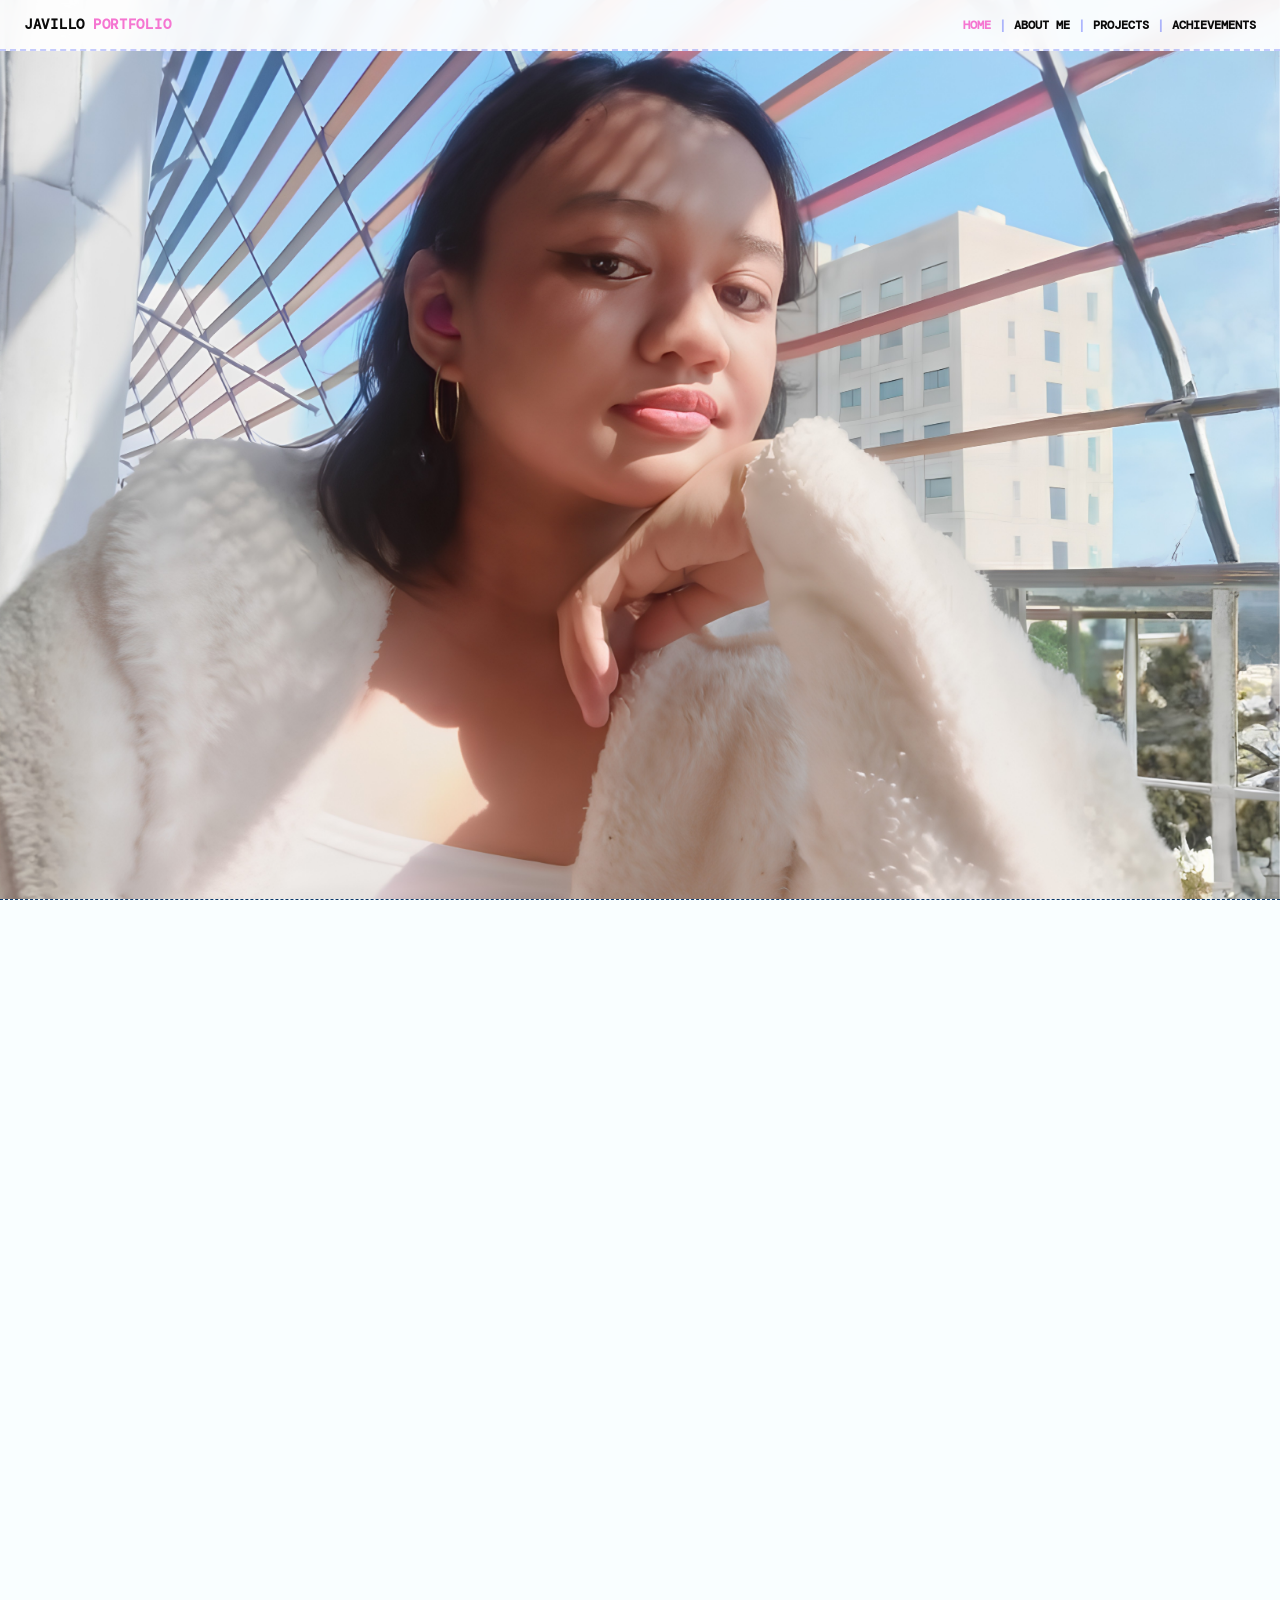
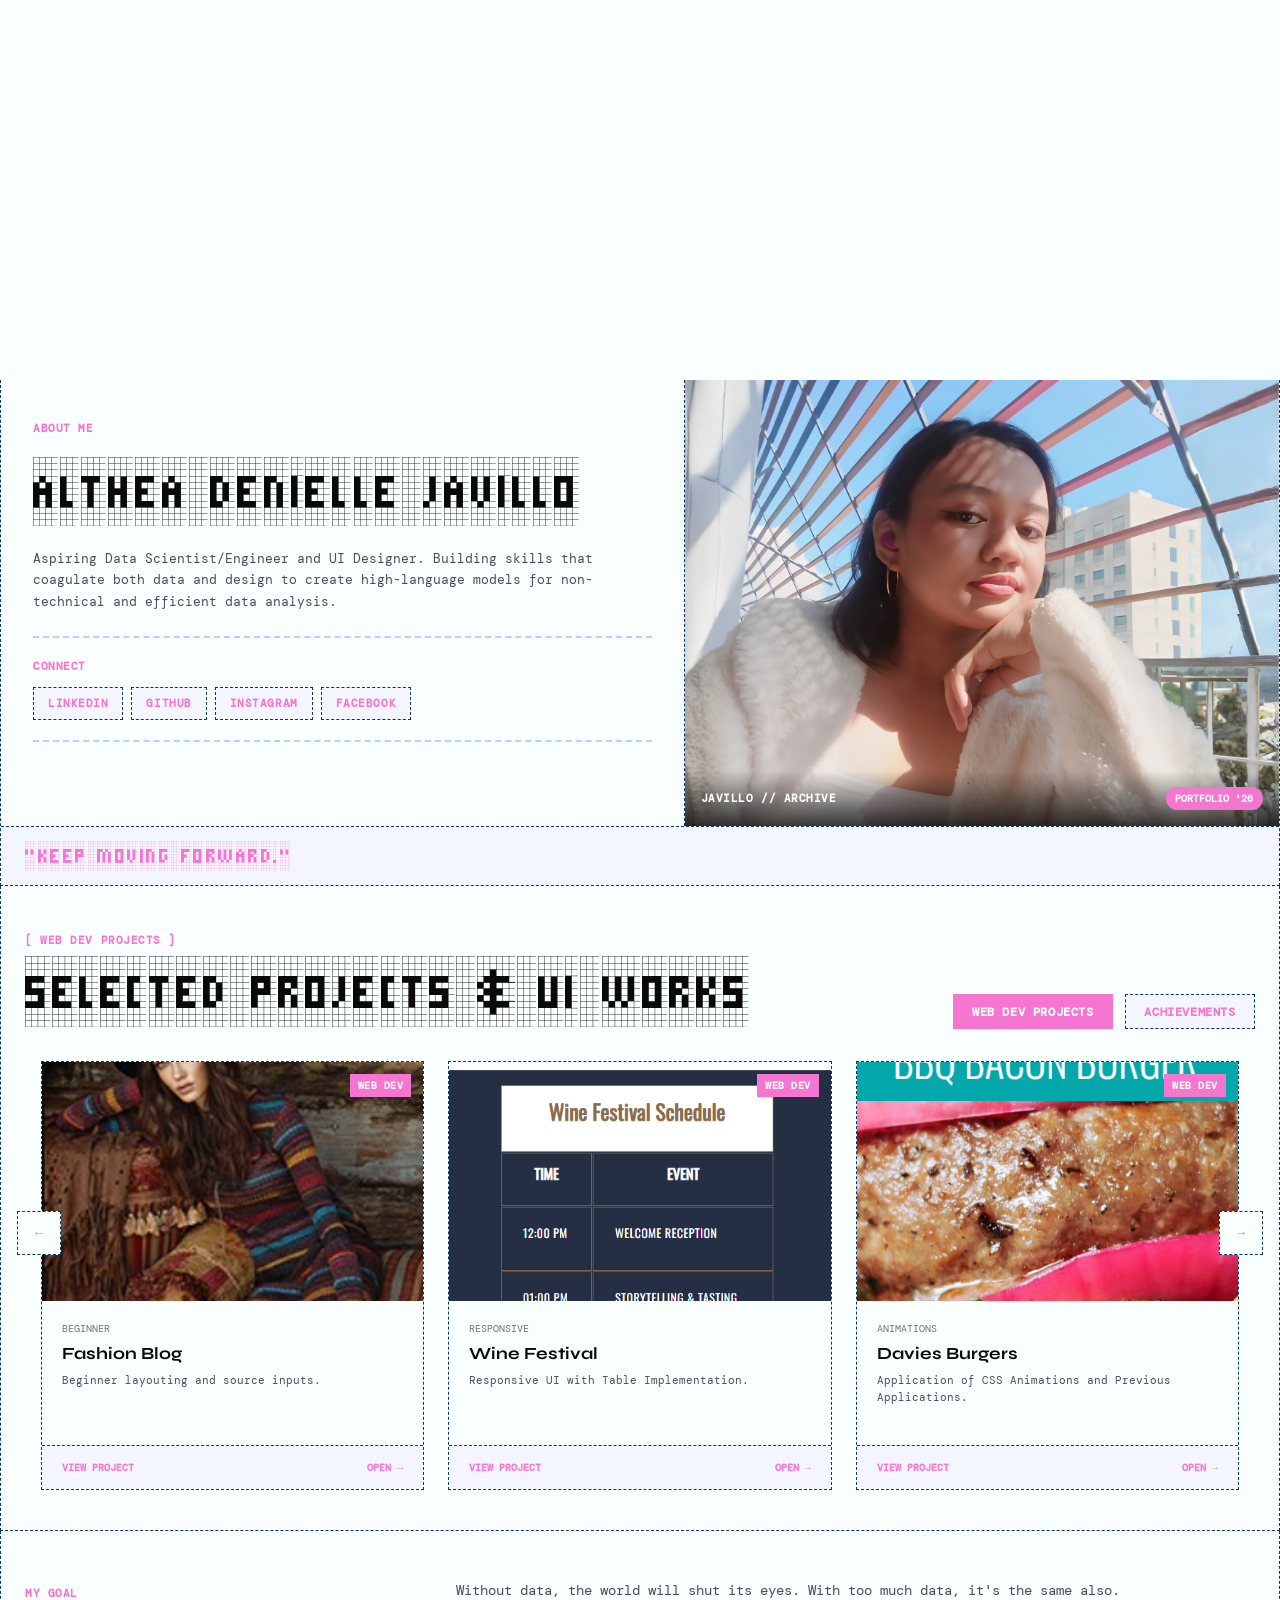
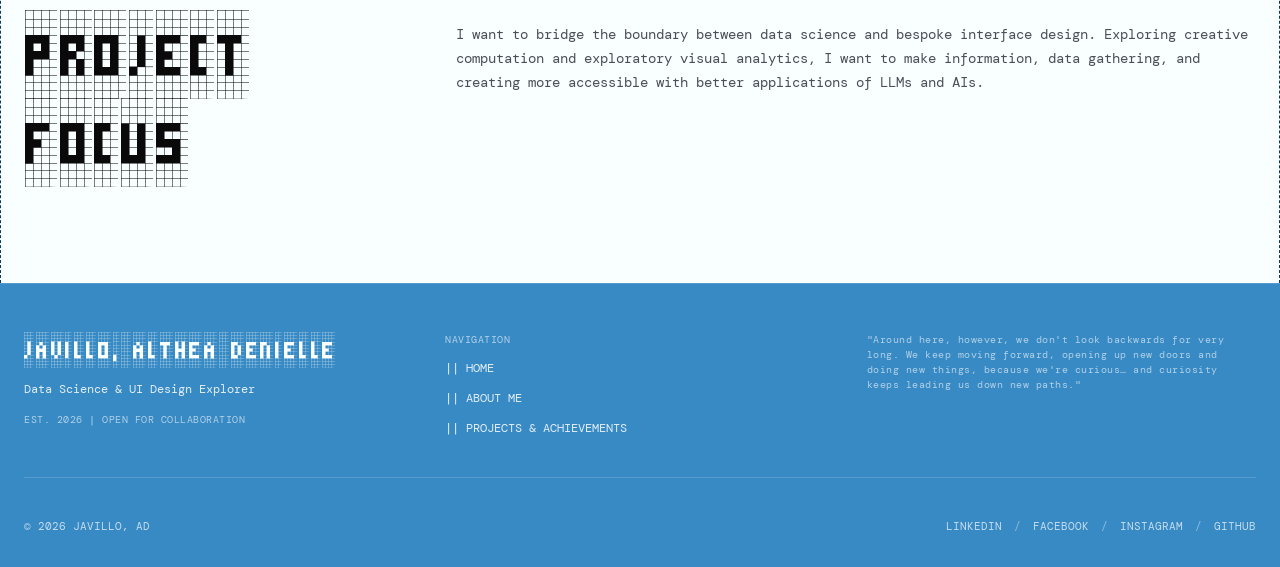
==== commit d2fe5a09: "Refactor project cards to achievement cards" ====
--- a/index.html
+++ b/index.html
@@ -3,8 +3,9 @@
   <head>
     <meta charset="UTF-8" />
     <meta name="viewport" content="width=device-width, initial-scale=1.0" />
-    <title>Javillo AD. | Portfolio</title>
-    <meta name="description" content="Portfolio of Althea Denielle M. Javillo — Aspiring Data Scientist and UI Designer." />
+    <title>Javillo AD | Portfolio</title>
+    <meta name="description" content="Portfolio of Althea Denielle M. Javillo | Aspiring Data Scientist and UI Designer." />
+    <link rel="icon" type="image/x-icon" href="images/icon.png">
     <link rel="preconnect" href="https://fonts.googleapis.com">
     <link rel="preconnect" href="https://fonts.gstatic.com" crossorigin>
     <link href="https://fonts.googleapis.com/css2?family=DM+Mono:wght@400;500&family=Micro+5+Charted&family=Plus+Jakarta+Sans:wght@400;600;700;800&family=Syne:wght@700;800&display=swap" rel="stylesheet">
@@ -103,53 +104,104 @@
             </div>
           </div>
 
-          <!-- WEB DEV PROJECT CARDS -->
-           <!--FASHION BLOG-->
-          <div id="colorwaysDeck" class="product-cards-grid">
-            <a href="https://ajav-de.github.io/Activity/Fashion/fashionblog.html" target="_blank" rel="noopener noreferrer" class="product-card" aria-label="Fashion Blog">
-              <div class="product-media-box">
-                <img src="images/fashion.png" onerror="this.onerror=null;this.src='images/fashion.png'" alt="Fashion Blog" class="product-img" loading="lazy" />
-              </div>
-              <div class="product-info-flex">
-                <div>
-                  <h3 class="product-title">Fashion Blog</h3>
-                  <p class="product-meta">Beginner layouting and source inputs.</p>
-                </div>
-                <div class="product-price-box">
-                  <span class="price-member">VIEW PROJECT →</span>
-                </div>
-              </div>
-            </a>
-            <!--WINEFES-->
-            <a href="https://ajav-de.github.io/1.2-WineFes/" target="_blank" rel="noopener noreferrer" class="product-card" aria-label="Wine Festival">
-              <div class="product-media-box">
-                <img src="images/winefes.png" onerror="this.onerror=null;this.src='images/winefes.png'" alt="Wine Festival" class="product-img" loading="lazy" />
-              </div>
-              <div class="product-info-flex">
-                <div>
-                  <h3 class="product-title">Wine Festival</h3>
-                  <p class="product-meta">Responsive UI with Table Implementation.</p>
-                </div>
-                <div class="product-price-box">
-                  <span class="price-member">VIEW PROJECT →</span>
-                </div>
-              </div>
-            </a>
-            <!--DAVIES BURGERS-->
-            <a href="https://ajav-de.github.io/DaviesBurgers/" target="_blank" rel="noopener noreferrer" class="product-card" aria-label="Davies Burgers">
-              <div class="product-media-box">
-                <img src="images/burgers.png" onerror="this.onerror=null;this.src='/3.png'" alt="Davies Burgers" class="product-img" loading="lazy" />
-              </div>
-              <div class="product-info-flex">
-                <div>
-                  <h3 class="product-title">Davies Burgers</h3>
-                  <p class="product-meta">Application of CSS Animations and Previous Applications.</p>
-                </div>
-                <div class="product-price-box">
-                  <span class="price-member">VIEW PROJECT →</span>
-                </div>
-              </div>
-            </a>
+        <!-- WEB DEV PROJECT CARDS -->
+        <div id="colorwaysDeck" class="achievements-deck-container">
+          <button id="projectsPrevBtn" class="carousel-nav-btn carousel-prev-btn" aria-label="Previous Project">
+            ←
+          </button>
+          <button id="projectsNextBtn" class="carousel-nav-btn carousel-next-btn" aria-label="Next Project">
+            →
+          </button>
+
+          <div class="achievements-viewport">
+            <div id="projectsTrack" class="achievements-track">
+
+              <!-- FASHION BLOG -->
+              <a href="https://ajav-de.github.io/Activity/Fashion/fashionblog.html" target="_blank"
+                rel="noopener noreferrer" class="achievement-card" aria-label="Fashion Blog">
+                <div class="achievement-media">
+                  <img src="images/fashion.png" onerror="this.onerror=null;this.src='images/fashion.png'"
+                    alt="Fashion Blog" loading="lazy" />
+                  <span class="achievement-badge">WEB DEV</span>
+                </div>
+                <div class="achievement-details">
+                  <div class="achievement-meta-row">
+                    <span>BEGINNER</span>
+                  </div>
+                  <h3 class="achievement-title">Fashion Blog</h3>
+                  <p class="achievement-desc">Beginner layouting and source inputs.</p>
+                </div>
+                <div class="achievement-footer-flex">
+                  <span>VIEW PROJECT</span>
+                  <span>OPEN →</span>
+                </div>
+              </a>
+
+              <!-- WINEFES -->
+              <a href="https://ajav-de.github.io/1.2-WineFes/" target="_blank" rel="noopener noreferrer"
+                class="achievement-card" aria-label="Wine Festival">
+                <div class="achievement-media">
+                  <img src="images/winefes.png" onerror="this.onerror=null;this.src='images/winefes.png'"
+                    alt="Wine Festival" loading="lazy" />
+                  <span class="achievement-badge">WEB DEV</span>
+                </div>
+                <div class="achievement-details">
+                  <div class="achievement-meta-row">
+                    <span>RESPONSIVE</span>
+                  </div>
+                  <h3 class="achievement-title">Wine Festival</h3>
+                  <p class="achievement-desc">Responsive UI with Table Implementation.</p>
+                </div>
+                <div class="achievement-footer-flex">
+                  <span>VIEW PROJECT</span>
+                  <span>OPEN →</span>
+                </div>
+              </a>
+
+              <!-- DAVIES BURGERS -->
+              <a href="https://ajav-de.github.io/DaviesBurgers/" target="_blank" rel="noopener noreferrer"
+                class="achievement-card" aria-label="Davies Burgers">
+                <div class="achievement-media">
+                  <img src="images/burgers.png" onerror="this.onerror=null;this.src='/3.png'" alt="Davies Burgers"
+                    loading="lazy" />
+                  <span class="achievement-badge">WEB DEV</span>
+                </div>
+                <div class="achievement-details">
+                  <div class="achievement-meta-row">
+                    <span>ANIMATIONS</span>
+                  </div>
+                  <h3 class="achievement-title">Davies Burgers</h3>
+                  <p class="achievement-desc">Application of CSS Animations and Previous Applications.</p>
+                </div>
+                <div class="achievement-footer-flex">
+                  <span>VIEW PROJECT</span>
+                  <span>OPEN →</span>
+                </div>
+              </a>
+
+              <!-- MARKDOWN CONVERTER -->
+              <a href="markdown.html" target="_blank" rel="noopener noreferrer" class="achievement-card"
+                aria-label="Markdown to HTML Converter">
+                <div class="achievement-media">
+                  <img src="images/markdown.png" onerror="this.onerror=null;this.src='images/markdown.png'"
+                    alt="Markdown to HTML Converter" loading="lazy" />
+                  <span class="achievement-badge">WEB TOOL</span>
+                </div>
+                <div class="achievement-details">
+                  <div class="achievement-meta-row">
+                    <span>JS | REGEX</span>
+                  </div>
+                  <h3 class="achievement-title">Build a Markdown to HTML Converter</h3>
+                  <p class="achievement-desc">Live regex-based Markdown; HTML parser with raw code &amp; rendered
+                    preview.</p>
+                </div>
+                <div class="achievement-footer-flex">
+                  <span>OPEN CONVERTER</span>
+                  <span>NEW TAB →</span>
+                </div>
+              </a>
+
+            </div>
           </div>
 
           <!-- ACHIEVEMENTS AND EXPERIENCES -->
@@ -186,7 +238,7 @@
                 </a>
 
                 <!-- GLOBE KADAYAWAN EVENT -->
-                <a href="https://www.facebook.com/20531316728/posts/10154009990506729/" target="_blank" rel="noopener noreferrer" class="achievement-card" aria-label="Facebook Recognition Post">
+                <a href="https://www.facebook.com/plugins/post.php?href=https%3A%2F%2Fwww.facebook.com%2Fuic.ccs%2Fposts%2Fpfbid0CpnykMPfEeer4SZqf7K36ZdbnQh6qWswCaSbwVUsFfhsBSQFdFqrg6SSh1g4uckjl&show_text=true&width=500" target="_blank" rel="noopener noreferrer" class="achievement-card" aria-label="Facebook Recognition Post">
                   <div class="achievement-media">
                     <img src="images/globe.jpg" onerror="this.onerror=null;this.src='images/globe.jpg'" alt="Milestone Feature" loading="lazy" />
                     <span class="achievement-badge">SCHOOL EVENTS</span>
@@ -205,7 +257,7 @@
                 </a>
 
                 <!-- EXTERNAL ORGS -->
-                <a href="https://www.facebook.com/20531316728/posts/10154009990506729/" target="_blank" rel="noopener noreferrer" class="achievement-card" aria-label="Facebook Milestone Event">
+                <a href="https://www.facebook.com/plugins/post.php?href=https%3A%2F%2Fwww.facebook.com%2Fpermalink.php%3Fstory_fbid%3Dpfbid02wEe78nW6ZM4ZmN3BGdQraBT5D58jKMYUWdsUDjCEKWHUexMm8e3p1TatvpycnemHl%26id%3D61569703690641&show_text=true&width=500" target="_blank" rel="noopener noreferrer" class="achievement-card" aria-label="Facebook Milestone Event">
                   <div class="achievement-media">
                     <img src="images/club.jpg" onerror="this.onerror=null;this.src='images/club.jpg'" alt="Community Milestone" loading="lazy" />
                     <span class="achievement-badge">ARTS</span>
